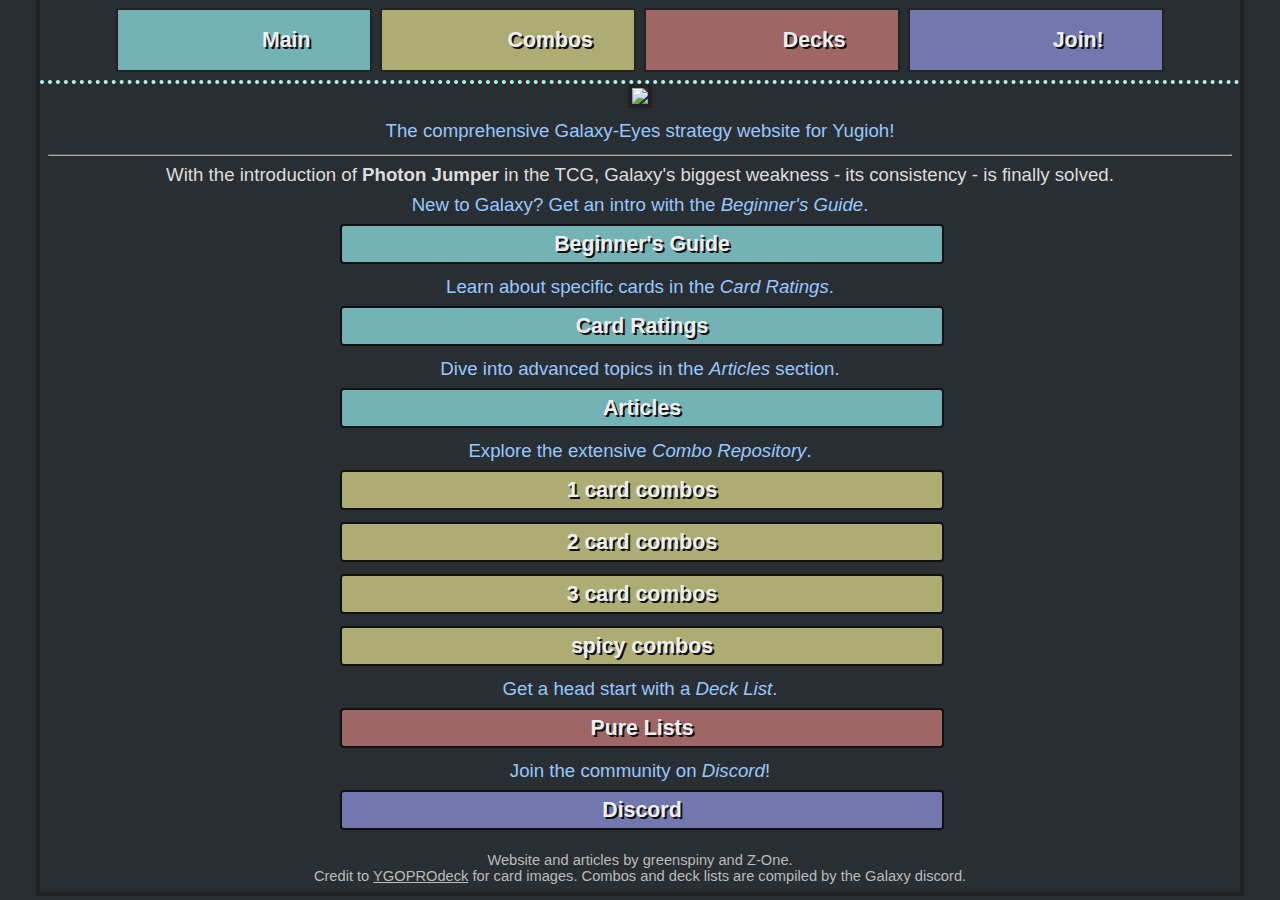
==== galaxy/index.html @ 10b0461a "Articles cleanup and tips" ====
<!DOCTYPE html>
<html>
<head>
	<title>Galaxy-Eyes | Home</title>
	<meta charset="utf-8">
	<meta name="keywords" content="Yugioh, Yu-Gi-Oh, Galaxy, Photon, Galaxy-Eyes, Strategy, Combo">
	<meta name="description" content="The comprehensive Galaxy/Photon strategy hub.">
	<meta name="author" content="Adam Kruchkow">
	<meta name="viewport" content="width=device-width, initial-scale=1.0">
	<meta property="og:type" content="website">
	<meta property="og:url" content="https://www.galaxy-eyes.de">
	<meta property="og:title" content="Galaxy-Eyes | Home">
	<meta property="og:description" content="The comprehensive Galaxy/Photon strategy hub.">
	<meta property="og:image" content="https://www.galaxy-eyes.de/images/thumbnail.jpg">
	<meta property="og:image:src" content="https://www.galaxy-eyes.de/images/thumbnail.jpg">
	<meta property="twitter:image" content="https://www.galaxy-eyes.de/images/thumbnail.jpg">
	<meta property="twitter:image:src" content="https://www.galaxy-eyes.de/images/thumbnail.jpg">
	<meta property="twitter:card" content="summary_large_image">
	<meta property="twitter:description" content="The comprehensive Galaxy/Photon strategy hub.">
	<link rel="stylesheet" type="text/css" href="galaxy-urls.css">
	<link rel="stylesheet" type="text/css" href="nav.css">
	<link rel="stylesheet" type="text/css" href="home.css">
	<script type="text/javascript" src="functions.js"></script>
	<link rel="apple-touch-icon" sizes="180x180" href="/apple-touch-icon.png">
	<link rel="icon" type="image/png" sizes="32x32" href="/favicon-32x32.png">
	<link rel="icon" type="image/png" sizes="16x16" href="/favicon-16x16.png">
	<link rel="manifest" href="/site.webmanifest">
</head>

<body>
	
	<div id="center-column">

		<div id="nav-bar">
			<div id="mini-spacer"></div>
			<div class="nav-dropdown">
				<button class="nav-dropdown-button nav-text gepd-bg" onclick="DropdownButton(this)">Main</button>
				<div class="inner-nav-dropdown">
					<div class="nav-spacer"></div>
					<a class="inner-nav-dropdown-button button-text" href="index.html">Home</a>
					<a class="inner-nav-dropdown-button button-text" href="guide.html">Guide</a>
					<a class="inner-nav-dropdown-button button-text" href="cards.html">Cards</a>
					<a class="inner-nav-dropdown-button button-text" href="articles.html">Articles</a>
				</div>
			</div>
			<div class="nav-dropdown">
				<button class="nav-dropdown-button nav-text soldier-bg" onclick="DropdownButton(this)">Combos</button>
				<div class="inner-nav-dropdown">
					<div class="nav-spacer"></div>
					<a class="inner-nav-dropdown-button button-text" href="combos.html?tab=1">1 card</a>
					<a class="inner-nav-dropdown-button button-text" href="combos.html?tab=2">2 card</a>
					<a class="inner-nav-dropdown-button button-text" href="combos.html?tab=3">3 card</a>
					<a class="inner-nav-dropdown-button button-text" href="combos.html?tab=4">spicy</a>
				</div>
			</div>
			<div class="nav-dropdown">
				<button class="nav-dropdown-button nav-text kite-bg" onclick="DropdownButton(this)">Decks</button>
				<div class="inner-nav-dropdown">
					<div class="nav-spacer"></div>
					<a class="inner-nav-dropdown-button button-text" href="decks.html?tab=1">Pure</a>
					<a class="inner-nav-dropdown-button button-text" href="decks.html?tab=2">Other</a>
				</div>
			</div>
			<div class="nav-dropdown">
				<button class="nav-dropdown-button nav-text wanderer-bg" onclick="DropdownButton(this)">Join!</button>
				<div class="inner-nav-dropdown">
					<div class="nav-spacer"></div>
					<a class="inner-nav-dropdown-button button-text" href="https://discord.gg/dqJYEpu" target="_blank">Discord</a>
				</div>
			</div>
		</div>

		<div id="banner-area">
			<img id="banner" src="images/banner.jpg">
		</div>

		<div id="content-area">
			<h1 class="major-text">The comprehensive Galaxy-Eyes strategy website for Yugioh!</h1>
			<hr>
			<p class="minor-text mobile-space">With the introduction of <b>Photon Jumper</b> in the TCG, Galaxy's biggest weakness - its consistency - is finally solved.</p>
			<!-- <p class="minor-text mobile-space gray">updated <b>6/19/2023</b> - website under construction.</p> -->

			<p class="major-text">New to Galaxy? Get an intro with the <i>Beginner's Guide</i>.</p>
			<div class="major-button-container">
				<a class="major-button gepd-bg nav-text" href="guide.html">Beginner's Guide</a>
			</div>

			<p class="major-text">Learn about specific cards in the <i>Card Ratings</i>.</p>
			<div class="major-button-container">
				<a class="major-button gepd-bg nav-text" href="cards.html">Card Ratings</a>
			</div>

			<p class="major-text">Dive into advanced topics in the <i>Articles</i> section.</p>
			<div class="major-button-container">
				<a class="major-button gepd-bg nav-text" href="articles.html">Articles</a>
			</div>

			<p class="major-text">Explore the extensive <i>Combo Repository</i>.</p>
			<div class="major-button-container">
				<a class="major-button soldier-bg nav-text" href="combos.html?tab=1">1 card combos</a>
			</div>
			<div class="major-button-container">
				<a class="major-button soldier-bg nav-text" href="combos.html?tab=2">2 card combos</a>
			</div>
			<div class="major-button-container">
				<a class="major-button soldier-bg nav-text" href="combos.html?tab=3">3 card combos</a>
			</div>
			<div class="major-button-container">
				<a class="major-button soldier-bg nav-text" href="combos.html?tab=4">spicy combos</a>
			</div>

			<p class="major-text">Get a head start with a <i>Deck List</i>.</p>
			<div class="major-button-container">
				<a class="major-button kite-bg nav-text" href="decks.html?tab=1">Pure Lists</a>
			</div>

			<p class="major-text">Join the community on <i>Discord</i>!</p>
			<div class="major-button-container">
				<a class="major-button wanderer-bg nav-text" href="https://discord.gg/dqJYEpu" target="_blank">Discord</a>
			</div>

			<br>
			<p class="mini-text">Website and articles by greenspiny and Z-One.<span class="mobile-break"><br></span><br>Credit to <a href="https://ygoprodeck.com" target="_blank">YGOPROdeck</a> for card images.<span class="mobile-break"><br></span> Combos and deck lists are compiled by the Galaxy discord.</p>

		</div>

	</div>

</body>
</html>
---- galaxy/galaxy-urls.css ----
/* --- full --- */

.accellight-full 	{ content:url("images/full/34838437.jpg"); }
.advancer-full 		{ content:url("images/full/98881931.jpg"); }
.afterglow-full 	{ content:url("images/full/62968263.jpg"); }
.ahashima-full 		{ content:url("images/full/71095768.jpg"); }
.armor-full 		{ content:url("images/full/39030163.jpg"); }
.astral-full 		{ content:url("images/full/64591429.jpg"); }
.avramax-full 		{ content:url("images/full/21887175.jpg"); }
.bagooska-full		{ content:url("images/full/90590304.jpg"); }
.blade-full 		{ content:url("images/full/2530830.jpg"); }
.blast-full 		{ content:url("images/full/16643334.jpg"); }
.bounzer-full 		{ content:url("images/full/92661479.jpg"); }
.brave-full 		{ content:url("images/full/55168550.jpg"); }
.c62-full 			{ content:url("images/full/48348921.jpg"); }
.cartesia-full 		{ content:url("images/full/95515789.jpg"); }
.cerberus-full 		{ content:url("images/full/28990150.jpg"); }
.change-full 		{ content:url("images/full/42925441.jpg"); }
.cipher-full 		{ content:url("images/full/18963306.jpg"); }
.cipherx-full 		{ content:url("images/full/28346136.jpg"); }
.cleric-full 		{ content:url("images/full/28770951.jpg"); }
.cyclone-full 		{ content:url("images/full/5133471.jpg"); }
.decel-full			{ content:url("images/full/8653757.jpg"); }
.draglubion-full 	{ content:url("images/full/28400508.jpg"); }
.droll-full 		{ content:url("images/full/94145022.jpg"); }
.durendal-full 		{ content:url("images/full/69840739.jpg"); }
.emperor-full 		{ content:url("images/full/73478096.jpg"); }
.eternal-full 		{ content:url("images/full/82162616.jpg"); }
.exp-full 			{ content:url("images/full/60222582.jpg"); }
.felgrand-full		{ content:url("images/full/1639384.jpg"); }
.foolish-full		{ content:url("images/full/81439174.jpg"); }
.galak-full			{ content:url("images/full/46261704.jpg"); }
.galaxion-full 		{ content:url("images/full/40390147.jpg"); }
.gepd-full 			{ content:url("images/full/93717133.jpg"); }
.gpd-full 			{ content:url("images/full/85747929.jpg"); }
.gspiral-full 		{ content:url("images/full/88774734.jpg"); }
.hand-full 			{ content:url("images/full/15520842.jpg"); }
.hope-full 			{ content:url("images/full/4606229.jpg"); }
.hundred-full 		{ content:url("images/full/897409.jpg"); }
.hyper-full 		{ content:url("images/full/83512285.jpg"); }
.infinity-full 		{ content:url("images/full/10443957.jpg"); }
.inscription-full 	{ content:url("images/full/59494222.jpg"); }
.jumper-full 		{ content:url("images/full/97639441.jpg"); }
.knight-full		{ content:url("images/full/35950025.jpg"); }
.kuri-full 			{ content:url("images/full/35112613.jpg"); }
.levianeer-full 	{ content:url("images/full/55878038.jpg"); }
.light-full			{ content:url("images/full/82085619.jpg"); }
.lizard-full		{ content:url("images/full/38973775.jpg"); }
.lord-full 			{ content:url("images/full/8165596.jpg"); }
.lords-full 		{ content:url("images/full/6853254.jpg"); }
.lyna-full 			{ content:url("images/full/9839945.jpg"); }
.magnamhut-full		{ content:url("images/full/33854624.jpg"); }
.math-full			{ content:url("images/full/41386308.jpg"); }
.melody-full 		{ content:url("images/full/48800175.jpg"); }
.nebula-full 		{ content:url("images/full/51786039.jpg"); }
.neo-full 			{ content:url("images/full/39272762.jpg"); }
.nibiru-full 		{ content:url("images/full/27204311.jpg"); }
.orbital-full 		{ content:url("images/full/89132148.jpg"); }
.papill-full 		{ content:url("images/full/28150174.jpg"); }
.pente-full 		{ content:url("images/full/72336818.jpg"); }
.piri-full 			{ content:url("images/full/33907039.jpg"); }
.prime-full 		{ content:url("images/full/31801517.jpg"); }
.reborn-full 		{ content:url("images/full/83764719.jpg"); }
.regulus-full 		{ content:url("images/full/10604644.jpg"); }
.rising-full 		{ content:url("images/full/93777634.jpg"); }
.rota-full 			{ content:url("images/full/32807846.jpg"); }
.ruler-full 		{ content:url("images/full/54693926.jpg"); }
.sanc-full 			{ content:url("images/full/17418744.jpg"); }
.shifter-full 	 	{ content:url("images/full/91800273.jpg"); }
.slasher-full 		{ content:url("images/full/9718968.jpg"); }
.smasher-full		{ content:url("images/full/35772782.jpg"); }
.sol-full 			{ content:url("images/full/3356494.jpg"); }
.soldier-full 		{ content:url("images/full/46659709.jpg"); }
.spheres-full		{ content:url("images/full/24361622.jpg"); }
.spiral-full 		{ content:url("images/full/89789152.jpg"); }
.stream-full 		{ content:url("images/full/72044448.jpg"); }
.summoner-full 		{ content:url("images/full/863795.jpg"); }
.tachyon-full 		{ content:url("images/full/88177324.jpg"); }
.thrasher-full 		{ content:url("images/full/65367484.jpg"); }
.thrust-full 	 	{ content:url("images/full/35269904.jpg"); }
.time-full 			{ content:url("images/full/71625222.jpg"); }
.titanic-full 		{ content:url("images/full/63767246.jpg"); }
.trade-full 		{ content:url("images/full/38120068.jpg"); }
.trance-full 		{ content:url("images/full/63956833.jpg"); }
.trans-full 		{ content:url("images/full/8038143.jpg"); }
.trident-full 		{ content:url("images/full/51589188.jpg"); }
.vanisher-full 		{ content:url("images/full/43147039.jpg"); }
.veil-full 			{ content:url("images/full/9354555.jpg"); }
.veiler-full		{ content:url("images/full/97268402.jpg"); }
.wave-full 			{ content:url("images/full/77098449.jpg"); }
.wizard-full 		{ content:url("images/full/98555327.jpg"); }
.zero-full 			{ content:url("images/full/97617181.jpg"); }
.zeus-full 			{ content:url("images/full/90448279.jpg"); }

/* --- cropped --- */

.accellight-cropped 	{ content:url("images/cropped-small/34838437.jpg"); }
.advancer-cropped 		{ content:url("images/cropped-small/98881931.jpg"); }
.afterglow-cropped 		{ content:url("images/cropped-small/62968263.jpg"); }
.ahashima-cropped 		{ content:url("images/cropped-small/71095768.jpg"); }
.armor-cropped 			{ content:url("images/cropped-small/39030163.jpg"); }
.astral-cropped 		{ content:url("images/cropped-small/64591429.jpg"); }
.avramax-cropped  		{ content:url("images/cropped-small/21887175.jpg"); }
.bagooska-cropped		{ content:url("images/cropped-small/90590304.jpg"); }
.blade-cropped 			{ content:url("images/cropped-small/2530830.jpg"); }
.blast-cropped 			{ content:url("images/cropped-small/16643334.jpg"); }
.bounzer-cropped 		{ content:url("images/cropped-small/92661479.jpg"); }
.brave-cropped 			{ content:url("images/cropped-small/55168550.jpg"); }
.c62-cropped 			{ content:url("images/cropped-small/48348921.jpg"); }
.cartesia-cropped  		{ content:url("images/cropped-small/95515789.jpg"); }
.cerberus-cropped 		{ content:url("images/cropped-small/28990150.jpg"); }
.change-cropped			{ content:url("images/cropped-small/42925441.jpg"); }
.cipher-cropped 		{ content:url("images/cropped-small/18963306.jpg"); }
.cipherx-cropped 		{ content:url("images/cropped-small/28346136.jpg"); }
.cleric-cropped 		{ content:url("images/cropped-small/28770951.jpg"); }
.cyclone-cropped 		{ content:url("images/cropped-small/5133471.jpg"); }
.decel-cropped			{ content:url("images/cropped-small/8653757.jpg"); }
.draglubion-cropped  	{ content:url("images/cropped-small/28400508.jpg"); }
.droll-cropped  		{ content:url("images/cropped-small/94145022.jpg"); }
.durendal-cropped 		{ content:url("images/cropped-small/69840739.jpg"); }
.emperor-cropped 		{ content:url("images/cropped-small/73478096.jpg"); }
.eternal-cropped 		{ content:url("images/cropped-small/82162616.jpg"); }
.exp-cropped 			{ content:url("images/cropped-small/60222582.jpg"); }
.felgrand-cropped		{ content:url("images/cropped-small/1639384.jpg"); }
.foolish-cropped		{ content:url("images/cropped-small/81439174.jpg"); }
.galak-cropped			{ content:url("images/cropped-small/46261704.jpg"); }
.galaxion-cropped 		{ content:url("images/cropped-small/40390147.jpg"); }
.gepd-cropped 			{ content:url("images/cropped-small/93717133.jpg"); }
.gpd-cropped 			{ content:url("images/cropped-small/85747929.jpg"); }
.gspiral-cropped  		{ content:url("images/cropped-small/88774734.jpg"); }
.hand-cropped 			{ content:url("images/cropped-small/15520842.jpg"); }
.hope-cropped 			{ content:url("images/cropped-small/4606229.jpg"); }
.hundred-cropped 		{ content:url("images/cropped-small/897409.jpg"); }
.hyper-cropped 			{ content:url("images/cropped-small/83512285.jpg"); }
.infinity-cropped 		{ content:url("images/cropped-small/10443957.jpg"); }
.inscription-cropped 	{ content:url("images/cropped-small/59494222.jpg"); }
.jumper-cropped 		{ content:url("images/cropped-small/97639441.jpg"); }
.knight-cropped			{ content:url("images/cropped-small/35950025.jpg"); }
.kuri-cropped 			{ content:url("images/cropped-small/35112613.jpg"); }
.levianeer-cropped  	{ content:url("images/cropped-small/55878038.jpg"); }
.light-cropped			{ content:url("images/cropped-small/82085619.jpg"); }
.lizard-cropped			{ content:url("images/cropped-small/38973775.jpg"); }
.lord-cropped 			{ content:url("images/cropped-small/8165596.jpg"); }
.lords-cropped  		{ content:url("images/cropped-small/6853254.jpg"); }
.lyna-cropped 			{ content:url("images/cropped-small/9839945.jpg"); }
.magnamhut-cropped 		{ content:url("images/cropped-small/33854624.jpg"); }
.math-full				{ content:url("images/cropped-small/41386308.jpg"); }
.melody-cropped  		{ content:url("images/cropped-small/48800175.jpg"); }
.nebula-cropped  		{ content:url("images/cropped-small/51786039.jpg"); }
.neo-cropped 			{ content:url("images/cropped-small/39272762.jpg"); }
.nibiru-cropped 		{ content:url("images/cropped-small/27204311.jpg"); }
.orbital-cropped 		{ content:url("images/cropped-small/89132148.jpg"); }
.papill-cropped 		{ content:url("images/cropped-small/28150174.jpg"); }
.pente-cropped 			{ content:url("images/cropped-small/72336818.jpg"); }
.piri-cropped 			{ content:url("images/cropped-small/33907039.jpg"); }
.prime-cropped 			{ content:url("images/cropped-small/31801517.jpg"); }
.reborn-cropped 		{ content:url("images/cropped-small/83764719.jpg"); }
.regulus-cropped 		{ content:url("images/cropped-small/10604644.jpg"); }
.rising-cropped 		{ content:url("images/cropped-small/93777634.jpg"); }
.rota-cropped 			{ content:url("images/cropped-small/32807846.jpg"); }
.ruler-cropped 			{ content:url("images/cropped-small/54693926.jpg"); }
.sanc-cropped 			{ content:url("images/cropped-small/17418744.jpg"); }
.shifter-cropped 		{ content:url("images/cropped-small/91800273.jpg"); }
.slasher-cropped 		{ content:url("images/cropped-small/9718968.jpg"); }
.smasher-cropped		{ content:url("images/cropped-small/35772782.jpg"); }
.sol-cropped 			{ content:url("images/cropped-small/3356494.jpg"); }
.soldier-cropped 		{ content:url("images/cropped-small/46659709.jpg"); }
.spheres-cropped		{ content:url("images/cropped-small/24361622.jpg"); }
.spiral-cropped 		{ content:url("images/cropped-small/89789152.jpg"); }
.stream-cropped 		{ content:url("images/cropped-small/72044448.jpg"); }
.summoner-cropped 		{ content:url("images/cropped-small/863795.jpg"); }
.tachyon-cropped 		{ content:url("images/cropped-small/88177324.jpg"); }
.thrasher-cropped 		{ content:url("images/cropped-small/65367484.jpg"); }
.thrust-cropped 		{ content:url("images/cropped-small/35269904.jpg"); }
.time-cropped 			{ content:url("images/cropped-small/71625222.jpg"); }
.titanic-cropped 		{ content:url("images/cropped-small/63767246.jpg"); }
.trade-cropped 			{ content:url("images/cropped-small/38120068.jpg"); }
.trance-cropped 		{ content:url("images/cropped-small/63956833.jpg"); }
.trans-cropped 			{ content:url("images/cropped-small/8038143.jpg"); }
.trident-cropped 		{ content:url("images/cropped-small/51589188.jpg"); }
.vanisher-cropped 		{ content:url("images/cropped-small/43147039.jpg"); }
.veil-cropped 			{ content:url("images/cropped-small/9354555.jpg"); }
.veiler-cropped			{ content:url("images/cropped-small/97268402.jpg"); }
.wave-cropped 			{ content:url("images/cropped-small/77098449.jpg"); }
.wizard-cropped 		{ content:url("images/cropped-small/98555327.jpg"); }
.zero-cropped 			{ content:url("images/cropped-small/97617181.jpg"); }
.zeus-cropped 			{ content:url("images/cropped-small/90448279.jpg"); }

/* --- sub cards --- */

.afterglow-sub 		{ background:url("images/cropped-small/62968263.jpg"); background-position-x: 80%; }
.emperor-sub 		{ background:url("images/cropped-small/73478096.jpg"); background-position-x: 50%; }
.gepd-sub 			{ background:url("images/cropped-small/93717133.jpg"); background-position-x: 30%; }
.jumper-sub 		{ background:url("images/cropped-small/97639441.jpg"); background-position-x: 50%; }
.veiler-sub			{ background:url("images/cropped-small/97268402.jpg"); background-position-x: 40%; }

/* --- utility --- */

.arrow			{ content:url("images/arrow.png"); }
.blank			{ content:url("images/blank.png"); }
.blank-quarter	{ content:url("images/blank-quarter.png"); }
.blank-half		{ content:url("images/blank-half.png"); }
.hundred-0		{ content:url("images/blank-half.png"); }
.hundred-1		{ content:url("images/hundred-1.png"); }
.hundred-2		{ content:url("images/hundred-2.png"); }
.hundred-0-ex	{ content:url("images/hundred-0-ex.png"); }
.hundred-1-ex	{ content:url("images/hundred-1-ex.png"); }
.hundred-2-ex	{ content:url("images/hundred-2-ex.png"); }

.blank-fullcard	{ content:url("images/blank-fullcard.png"); }
.blank-halfcard	{ content:url("images/blank-halfcard.png"); }
---- galaxy/nav.css ----
body {
	margin: 0px;
	padding: 0px;
	background-color: #292e33;
}

a {
	color: #96C8FF;
}

a:hover {
	color: #bfddff;
}

.mini-text a {
	color: inherit;
}

.mini-text a:hover {
	color: #CCC;
}

hr {
	margin-top: 8px;
	margin-bottom: 8px;
	color: #AAA;
	background-color: #AAA;
	border-color: #AAA;
}

#center-column {
	margin-left: auto;
	margin-right: auto;
	max-width: 1200px;
}

#nav-bar {
	position: sticky;
	top: 0px;
	width: 100%;
	display: flex;
	flex-direction: row;
	justify-content: center;
	background-color: #292e33;
	border-bottom: 4px dotted #adf6f2;
	z-index: 2;
}

#mini-spacer {
	margin: 0px;
	padding: 0px;
	width: 2px;
}

#title-area {
	margin: auto;
	padding-top: 6px;
	padding-bottom: 6px;
	border-bottom: 4px solid #222;
}

#title-area-collapse {
	margin: auto;
	padding-left: 8px;
	padding-right: 8px;
	text-align: center;
	max-width: 1000px;
	display: none;
}

#title-area .major-text {
	padding-top: 4px;
}

.nav-dropdown {
	width: 25%;
	height: 48px;
	padding: 2px 2px 2px 0px;
}

.inner-nav-dropdown {
	position: relative;
	width: 100%;
	top: 0;
	border: none;
	display: none;
}

.nav-dropdown-button {
	height: 100%;
	width: 100%;
	padding-left: 0%;
	padding-right: 0%;
	text-align: center;
	background-blend-mode: overlay;
	background-color: #4c525c;
	border: 2px solid #222;	
}

.nav-spacer {
	height: 0px;
	width: 100%;
}

.inner-nav-dropdown-button {
	display: block;
	height: 36px;
	width: 100%;
	border: 2px solid #222;
	border-top: none;
	background-color: #4c525c;
	box-sizing: border-box;
	line-height: 36px;
}

.inner-nav-dropdown-button:hover {
	background-color: #606580;
}

.inner-nav-dropdown-button:active {
	background-color: #707590;
}

.path-button {
	display: block;
	margin: 0px auto 4px auto;
	padding: 4px 12px 4px 12px !important;
	border: 1px solid black;
	border-radius: 8px;
	background-color: #4c525c;
}

.path-button:hover {
	background-color: #606580;
}

.path-button:active {
	background-color: #707590;
}

.mobile-space {
	margin-bottom: 4px;
}

.mobile-break {
	display: inline;
}

/* === COLORED NAV HOVER STATES === */

.kite-bg {
	background-image: url("images/kite.png");
	background-size: auto 100%;
	background-repeat: no-repeat;
	background-color: #9f6666;
}
.kite-bg:hover {
	background-color: #b57777;
}
.kite-bg:active {
	background-color: #b57777;
}

.gepd-bg {
	background-image: url("images/gepd.png");
	background-size: auto 100%;
	background-repeat: no-repeat;
	background-color: #74b3b5;
}
.gepd-bg:hover {
	background-color: #83c7c9;
}
.gepd-bg:active {
	background-color: #83c7c9;
}

.soldier-bg {
	background-image: url("images/soldier.png");
	background-size: auto 100%;
	background-repeat: no-repeat;
	background-color: #adac72;
}
.soldier-bg:hover {
	background-color: #c7c68b;
}
.soldier-bg:active {
	background-color: #c7c68b;
}

.wanderer-bg {
	background-image: url("images/orbital.png");
	background-size: auto 100%;
	background-repeat: no-repeat;
	background-color: #7277ad;
}
.wanderer-bg:hover {
	background-color: #858ac1;
}
.wanderer-bg:active {
	background-color: #858ac1;
}

/* === GENERIC CARD DISPLAY == */
.showcase {
	display: flex;
	flex-direction: row;
	align-items: stretch;
	justify-content: center;
	margin-top: 12px;
}

.showcase-item, .showcase-item-filler {
	margin: 0px 4px 0px 4px;
	box-sizing: border-box;
}

.showcase-item-filler {
	display: none;
}

.showcase-item img, .showcase-item-filler img {
	width: 100%;
}

/* === TEXT === */

.title-text {
	margin: 0;
	padding: 0;
	margin: auto;
	color: #DDD;
	font-size: 16pt;
	font-family: verdana, sans-serif;
	font-weight: bold;
	font-style: normal;
	text-align: center;
	text-shadow: 2px 2px #111;
}

.nav-text {
	margin: 0;
	padding: 0;
	color: #EEE;
	font-size: 14pt;
	font-family: verdana, sans-serif;
	font-weight: bold;
	font-style: normal;
	text-align: center;
	text-shadow: 2px 2px #111;
	text-decoration: none;
	cursor: pointer;
}

.header-text {
	margin: 0;
	padding: 0;
	color: #DDD;
	font-size: 16pt;
	font-family: calibri, sans-serif;
	font-weight: bold;
	font-style: normal;
	text-align: center;
}

.major-text {
	margin: 0;
	padding: 0;
	color: #96C8FF;
	font-size: 12pt;
	font-family: calibri, sans-serif;
	font-weight: normal;
	font-style: normal;
	text-align: center;
}

.minor-text {
	margin: 0;
	padding: 0;
	color: #DDD;
	font-size: 12pt;
	font-family: calibri, sans-serif;
	font-weight: normal;
	font-style: normal;
	text-align: center;
}

.button-text {
	padding: 0;
	color: #CCC;
	font-size: 12pt;
	font-family: calibri, sans-serif;
	font-weight: normal;
	font-style: normal;
	text-align: center;
	text-decoration: none;
	cursor: pointer;
}

.mono-text {
	margin: 0;
	padding: 0;
	color: #DDD;
	font-size: 12pt;
	font-family: consolas, monospace;
	font-weight: normal;
	font-style: normal;
	text-align: left;
}

.mini-text {
	margin: 0;
	padding: 0;
	color: #BBB;
	font-size: 9pt;
	font-family: calibri, sans-serif;
	font-weight: normal;
	font-style: normal;
	text-align: center;
}

.alert {
	font-weight: bold !important;
	color: #ff5050 !important;
}

.alt {
	color: #8cde97 !important;
}

.no-padding {
	padding: 0 !important;
}

.borderless {
	border: 0px !important;
}

/* === RESPONSIVENESS === */

@media screen and (min-width: 800px) {
	hr {
		margin-top: 12px;
		margin-bottom: 8px;
	}
	.nav-dropdown-button {
		padding-left: 33%;
		background-blend-mode: normal;
	}
	#mini-spacer {
		width: 4px;
	}
	.nav-dropdown {
		padding: 4px 4px 4px 0px;
	}
	.inner-nav-dropdown-button {
		font-size: 14pt;
	}
	.showcase-item, .showcase-item-filler {
		margin: 0px 8px 0px 8px;
	}
	.showcase-item-filler {
		display: block;
	}
	.title-text {
		font-size: 24pt;
	}
	.nav-text {
		font-size: 16pt;
	}
	.header-text {
		font-size: 20pt;
		padding-top: 6px;
	}
	.major-text {
		font-size: 14pt;
	}
	.minor-text {
		font-size: 14pt;
	}
	.button-text {
		font-size: 14pt;
	}
	.mono-text {
		font-size: 14pt;
	}
	.mini-text {
		font-size: 11pt;
	},
	.mobile-space {
		margin-bottom: 0px;
	}
	.mobile-break {
		display: none;
	}
}

@media screen and (min-width: 1200px) {
	#center-column {
		border: 4px solid #222;
		border-top: none;
	}
	#mini-spacer {
		width: 8px;
	}
	.nav-dropdown {
		width: 256px;
		height: 64px;
		padding: 8px 8px 8px 0px;
	}
	.path-button {
		margin: 0px auto 6px auto;
	}
}

@media screen and (max-width: 400px) {
	.nav-text {
		font-size: 12pt;
	}
}

@media (orientation: landscape) {
	body {
		overflow-y: scroll;
	}
}
---- galaxy/home.css ----
#banner-area {
	display: flex;
	justify-content: center;
}

#banner {
	display: block;
	max-width: 100%;
	margin: auto 8px auto 8px;
	border: 4px solid #222;
}

#content-area {
	padding: 0px 8px 4px 8px;
}

#content-area .major-text {
	margin-top: 8px;
}

.major-button-container {
	height: 28px;
	width: 100%;
	margin: auto;
	max-width: 75%;
	padding: 8px 0px 8px 0px;
	line-height: 28px;
}

.major-button {
	display: block;
	width: 100%;
	height: 100%;
	border: 2px solid #111;
	border-radius: 4px;
	text-align: center;
}

#content-area .nav-text:hover {
	color: #EEE !important;
}

#content-area a {
	background-blend-mode: overlay;
}

.gray {
	color: #aaa !important;
}

@media screen and (min-width: 800px) {
	#content-area {
		padding: 4px 8px 8px 8px;
	}
	.major-button-container {
		height: 36px;
		max-width: 600px;
		line-height: 36px;
	}
	.home-text {
		font-size: 14pt;
	}
}
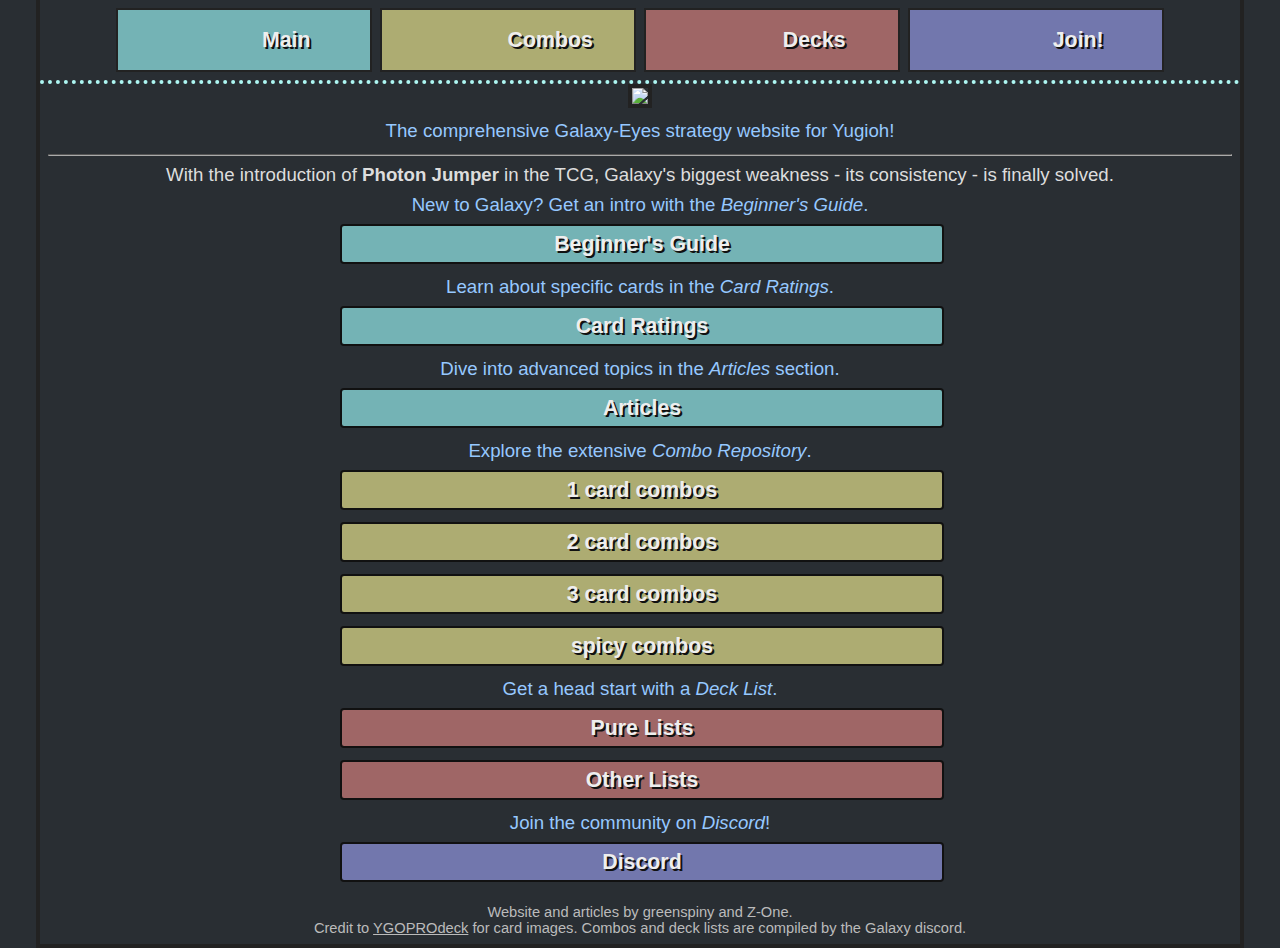
==== commit 8fe5fbb5: "Minor edits and brave combos" ====
--- a/galaxy/index.html
+++ b/galaxy/index.html
@@ -113,6 +113,9 @@
 			<div class="major-button-container">
 				<a class="major-button kite-bg nav-text" href="decks.html?tab=1">Pure Lists</a>
 			</div>
+			<div class="major-button-container">
+				<a class="major-button kite-bg nav-text" href="decks.html?tab=2">Other Lists</a>
+			</div>
 
 			<p class="major-text">Join the community on <i>Discord</i>!</p>
 			<div class="major-button-container">
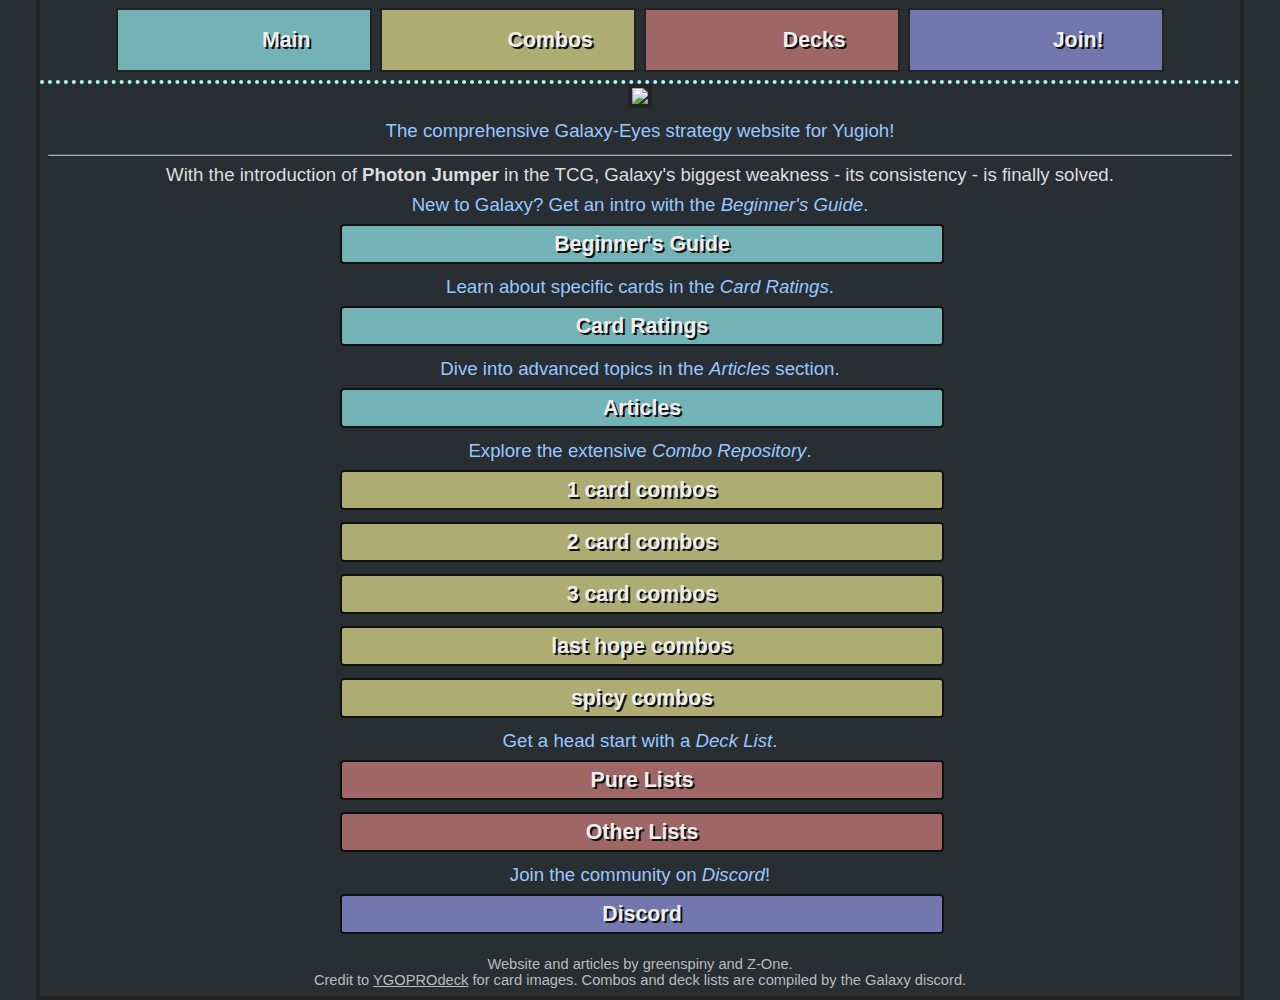
==== commit c5ac0ff7: "New combo section" ====
--- a/galaxy/index.html
+++ b/galaxy/index.html
@@ -41,6 +41,7 @@
 					<a class="inner-nav-dropdown-button button-text" href="guide.html">Guide</a>
 					<a class="inner-nav-dropdown-button button-text" href="cards.html">Cards</a>
 					<a class="inner-nav-dropdown-button button-text" href="articles.html">Articles</a>
+					<a class="inner-nav-dropdown-button button-text" href="matchups.html">Matchups</a>
 				</div>
 			</div>
 			<div class="nav-dropdown">
@@ -50,7 +51,8 @@
 					<a class="inner-nav-dropdown-button button-text" href="combos.html?tab=1">1 card</a>
 					<a class="inner-nav-dropdown-button button-text" href="combos.html?tab=2">2 card</a>
 					<a class="inner-nav-dropdown-button button-text" href="combos.html?tab=3">3 card</a>
-					<a class="inner-nav-dropdown-button button-text" href="combos.html?tab=4">spicy</a>
+					<a class="inner-nav-dropdown-button button-text" href="combos.html?tab=4">last hope</a>
+					<a class="inner-nav-dropdown-button button-text" href="combos.html?tab=5">spicy</a>
 				</div>
 			</div>
 			<div class="nav-dropdown">
@@ -106,7 +108,10 @@
 				<a class="major-button soldier-bg nav-text" href="combos.html?tab=3">3 card combos</a>
 			</div>
 			<div class="major-button-container">
-				<a class="major-button soldier-bg nav-text" href="combos.html?tab=4">spicy combos</a>
+				<a class="major-button soldier-bg nav-text" href="combos.html?tab=4">last hope combos</a>
+			</div>
+			<div class="major-button-container">
+				<a class="major-button soldier-bg nav-text" href="combos.html?tab=5">spicy combos</a>
 			</div>
 
 			<p class="major-text">Get a head start with a <i>Deck List</i>.</p>
--- a/galaxy/galaxy-urls.css
+++ b/galaxy/galaxy-urls.css
@@ -1,11 +1,13 @@
 /* --- full --- */
 
+.accellight-full 	{ content:url("images/full/34838437.jpg"); }
 .accellight-full 	{ content:url("images/full/34838437.jpg"); }
 .advancer-full 		{ content:url("images/full/98881931.jpg"); }
 .afterglow-full 	{ content:url("images/full/62968263.jpg"); }
 .ahashima-full 		{ content:url("images/full/71095768.jpg"); }
 .armor-full 		{ content:url("images/full/39030163.jpg"); }
 .astral-full 		{ content:url("images/full/64591429.jpg"); }
+.aussa-full 		{ content:url("images/full/62803464.jpg"); }
 .avramax-full 		{ content:url("images/full/21887175.jpg"); }
 .bagooska-full		{ content:url("images/full/90590304.jpg"); }
 .blade-full 		{ content:url("images/full/2530830.jpg"); }
@@ -19,6 +21,7 @@
 .cipher-full 		{ content:url("images/full/18963306.jpg"); }
 .cipherx-full 		{ content:url("images/full/28346136.jpg"); }
 .cleric-full 		{ content:url("images/full/28770951.jpg"); }
+.cowboy-full 		{ content:url("images/full/12014404.jpg"); }
 .cyclone-full 		{ content:url("images/full/5133471.jpg"); }
 .decel-full			{ content:url("images/full/8653757.jpg"); }
 .draglubion-full 	{ content:url("images/full/28400508.jpg"); }
@@ -26,6 +29,7 @@
 .durendal-full 		{ content:url("images/full/69840739.jpg"); }
 .emperor-full 		{ content:url("images/full/73478096.jpg"); }
 .eternal-full 		{ content:url("images/full/82162616.jpg"); }
+.exciton-full 		{ content:url("images/full/46772449.jpg"); }
 .exp-full 			{ content:url("images/full/60222582.jpg"); }
 .felgrand-full		{ content:url("images/full/1639384.jpg"); }
 .foolish-full		{ content:url("images/full/81439174.jpg"); }
@@ -35,6 +39,7 @@
 .gpd-full 			{ content:url("images/full/85747929.jpg"); }
 .gspiral-full 		{ content:url("images/full/88774734.jpg"); }
 .hand-full 			{ content:url("images/full/15520842.jpg"); }
+.hiita-full 		{ content:url("images/full/76615300.jpg"); }
 .hope-full 			{ content:url("images/full/4606229.jpg"); }
 .hundred-full 		{ content:url("images/full/897409.jpg"); }
 .hyper-full 		{ content:url("images/full/83512285.jpg"); }
@@ -89,6 +94,7 @@
 .veiler-full		{ content:url("images/full/97268402.jpg"); }
 .wave-full 			{ content:url("images/full/77098449.jpg"); }
 .wizard-full 		{ content:url("images/full/98555327.jpg"); }
+.wynn-full 			{ content:url("images/full/86395581.jpg"); }
 .zero-full 			{ content:url("images/full/97617181.jpg"); }
 .zeus-full 			{ content:url("images/full/90448279.jpg"); }
 
@@ -100,6 +106,7 @@
 .ahashima-cropped 		{ content:url("images/cropped-small/71095768.jpg"); }
 .armor-cropped 			{ content:url("images/cropped-small/39030163.jpg"); }
 .astral-cropped 		{ content:url("images/cropped-small/64591429.jpg"); }
+.aussa-cropped 			{ content:url("images/cropped-small/62803464.jpg"); }
 .avramax-cropped  		{ content:url("images/cropped-small/21887175.jpg"); }
 .bagooska-cropped		{ content:url("images/cropped-small/90590304.jpg"); }
 .blade-cropped 			{ content:url("images/cropped-small/2530830.jpg"); }
@@ -113,6 +120,7 @@
 .cipher-cropped 		{ content:url("images/cropped-small/18963306.jpg"); }
 .cipherx-cropped 		{ content:url("images/cropped-small/28346136.jpg"); }
 .cleric-cropped 		{ content:url("images/cropped-small/28770951.jpg"); }
+.cowboy-cropped 		{ content:url("images/cropped-small/12014404.jpg"); }
 .cyclone-cropped 		{ content:url("images/cropped-small/5133471.jpg"); }
 .decel-cropped			{ content:url("images/cropped-small/8653757.jpg"); }
 .draglubion-cropped  	{ content:url("images/cropped-small/28400508.jpg"); }
@@ -120,6 +128,7 @@
 .durendal-cropped 		{ content:url("images/cropped-small/69840739.jpg"); }
 .emperor-cropped 		{ content:url("images/cropped-small/73478096.jpg"); }
 .eternal-cropped 		{ content:url("images/cropped-small/82162616.jpg"); }
+.exciton-cropped 		{ content:url("images/cropped-small/46772449.jpg"); }
 .exp-cropped 			{ content:url("images/cropped-small/60222582.jpg"); }
 .felgrand-cropped		{ content:url("images/cropped-small/1639384.jpg"); }
 .foolish-cropped		{ content:url("images/cropped-small/81439174.jpg"); }
@@ -129,6 +138,7 @@
 .gpd-cropped 			{ content:url("images/cropped-small/85747929.jpg"); }
 .gspiral-cropped  		{ content:url("images/cropped-small/88774734.jpg"); }
 .hand-cropped 			{ content:url("images/cropped-small/15520842.jpg"); }
+.hiita-cropped 			{ content:url("images/cropped-small/76615300.jpg"); }
 .hope-cropped 			{ content:url("images/cropped-small/4606229.jpg"); }
 .hundred-cropped 		{ content:url("images/cropped-small/897409.jpg"); }
 .hyper-cropped 			{ content:url("images/cropped-small/83512285.jpg"); }
@@ -183,8 +193,13 @@
 .veiler-cropped			{ content:url("images/cropped-small/97268402.jpg"); }
 .wave-cropped 			{ content:url("images/cropped-small/77098449.jpg"); }
 .wizard-cropped 		{ content:url("images/cropped-small/98555327.jpg"); }
+.wynn-cropped 			{ content:url("images/cropped-small/86395581.jpg"); }
 .zero-cropped 			{ content:url("images/cropped-small/97617181.jpg"); }
 .zeus-cropped 			{ content:url("images/cropped-small/90448279.jpg"); }
+
+/* --- cropped, for matchups section only (no full version) --- */
+
+.arise-cropped 			{ content:url("images/cropped-small/48626373.jpg"); }
 
 /* --- sub cards --- */
 
@@ -198,14 +213,14 @@
 
 .arrow			{ content:url("images/arrow.png"); }
 .blank			{ content:url("images/blank.png"); }
+.blank-half		{ content:url("images/blank-half.png"); }
 .blank-quarter	{ content:url("images/blank-quarter.png"); }
-.blank-half		{ content:url("images/blank-half.png"); }
+.blank-fullcard	{ content:url("images/blank-fullcard.png"); }
+.blank-halfcard	{ content:url("images/blank-halfcard.png"); }
+
 .hundred-0		{ content:url("images/blank-half.png"); }
 .hundred-1		{ content:url("images/hundred-1.png"); }
 .hundred-2		{ content:url("images/hundred-2.png"); }
 .hundred-0-ex	{ content:url("images/hundred-0-ex.png"); }
 .hundred-1-ex	{ content:url("images/hundred-1-ex.png"); }
-.hundred-2-ex	{ content:url("images/hundred-2-ex.png"); }
-
-.blank-fullcard	{ content:url("images/blank-fullcard.png"); }
-.blank-halfcard	{ content:url("images/blank-halfcard.png"); }+.hundred-2-ex	{ content:url("images/hundred-2-ex.png"); }--- a/galaxy/nav.css
+++ b/galaxy/nav.css
@@ -206,7 +206,8 @@
 	flex-direction: row;
 	align-items: stretch;
 	justify-content: center;
-	margin-top: 12px;
+	margin-top: 6px;
+	margin-bottom: 4px;
 }
 
 .showcase-item, .showcase-item-filler {
@@ -355,6 +356,10 @@
 	.inner-nav-dropdown-button {
 		font-size: 14pt;
 	}
+	.showcase {
+		margin-top: 10px;
+		margin-bottom: 6px;
+	}
 	.showcase-item, .showcase-item-filler {
 		margin: 0px 8px 0px 8px;
 	}
@@ -369,7 +374,6 @@
 	}
 	.header-text {
 		font-size: 20pt;
-		padding-top: 6px;
 	}
 	.major-text {
 		font-size: 14pt;
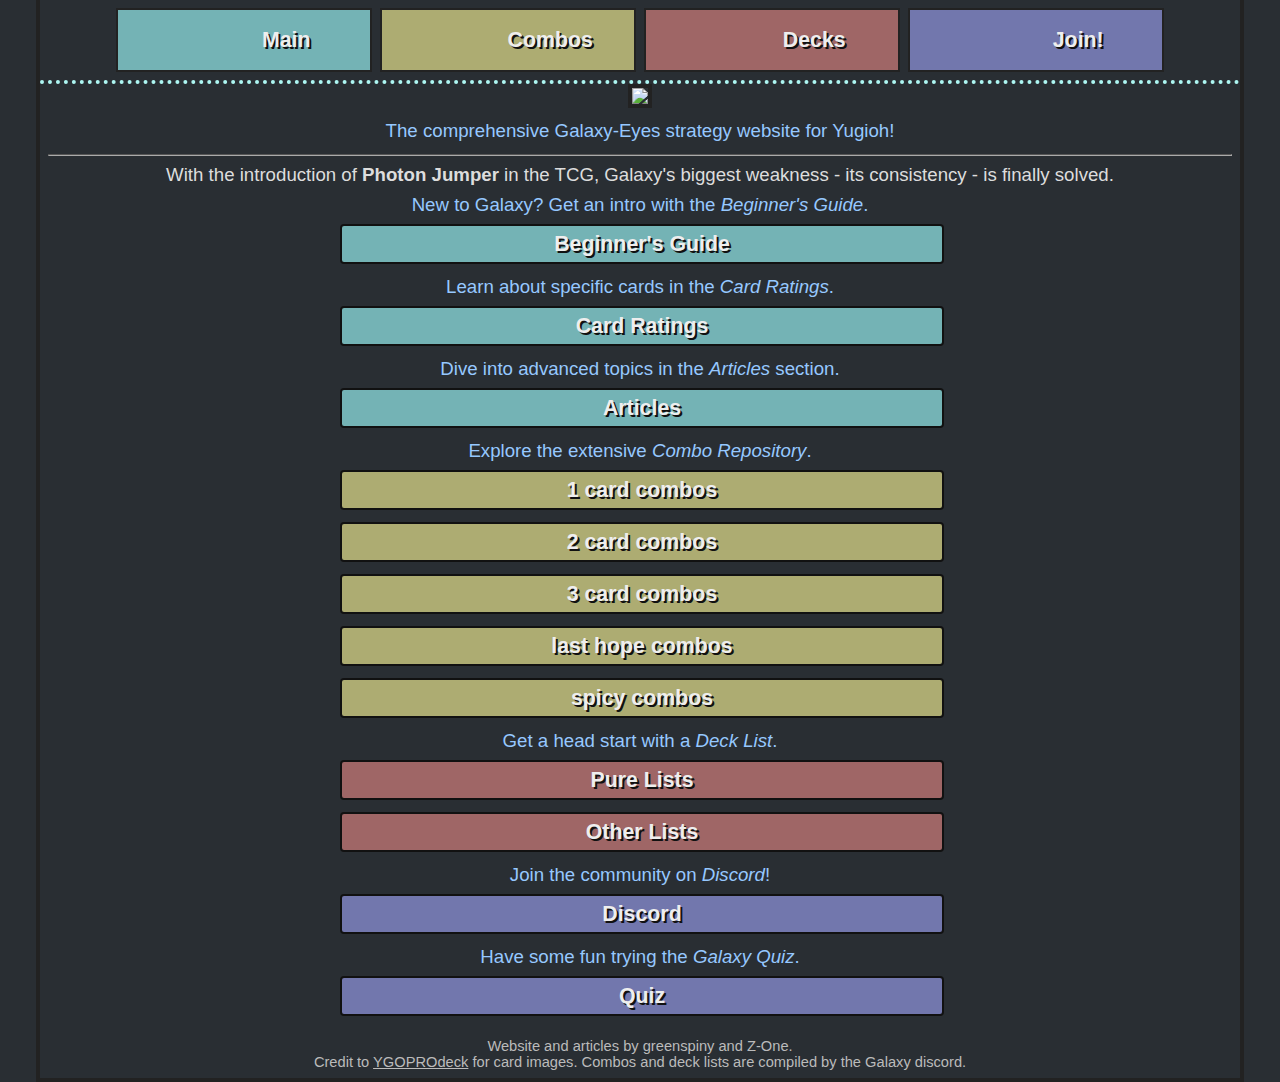
==== commit 87c30630: "mobile scaling and title screen." ====
--- a/galaxy/index.html
+++ b/galaxy/index.html
@@ -68,6 +68,7 @@
 				<div class="inner-nav-dropdown">
 					<div class="nav-spacer"></div>
 					<a class="inner-nav-dropdown-button button-text" href="https://discord.gg/dqJYEpu" target="_blank">Discord</a>
+					<a class="inner-nav-dropdown-button button-text" href="quiz.html">Quiz</a>
 				</div>
 			</div>
 		</div>
@@ -127,6 +128,11 @@
 				<a class="major-button wanderer-bg nav-text" href="https://discord.gg/dqJYEpu" target="_blank">Discord</a>
 			</div>
 
+			<p class="major-text">Have some fun trying the <i>Galaxy Quiz</i>.</p>
+			<div class="major-button-container">
+				<a class="major-button wanderer-bg nav-text" href="quiz.html">Quiz</a>
+			</div>
+
 			<br>
 			<p class="mini-text">Website and articles by greenspiny and Z-One.<span class="mobile-break"><br></span><br>Credit to <a href="https://ygoprodeck.com" target="_blank">YGOPROdeck</a> for card images.<span class="mobile-break"><br></span> Combos and deck lists are compiled by the Galaxy discord.</p>
 
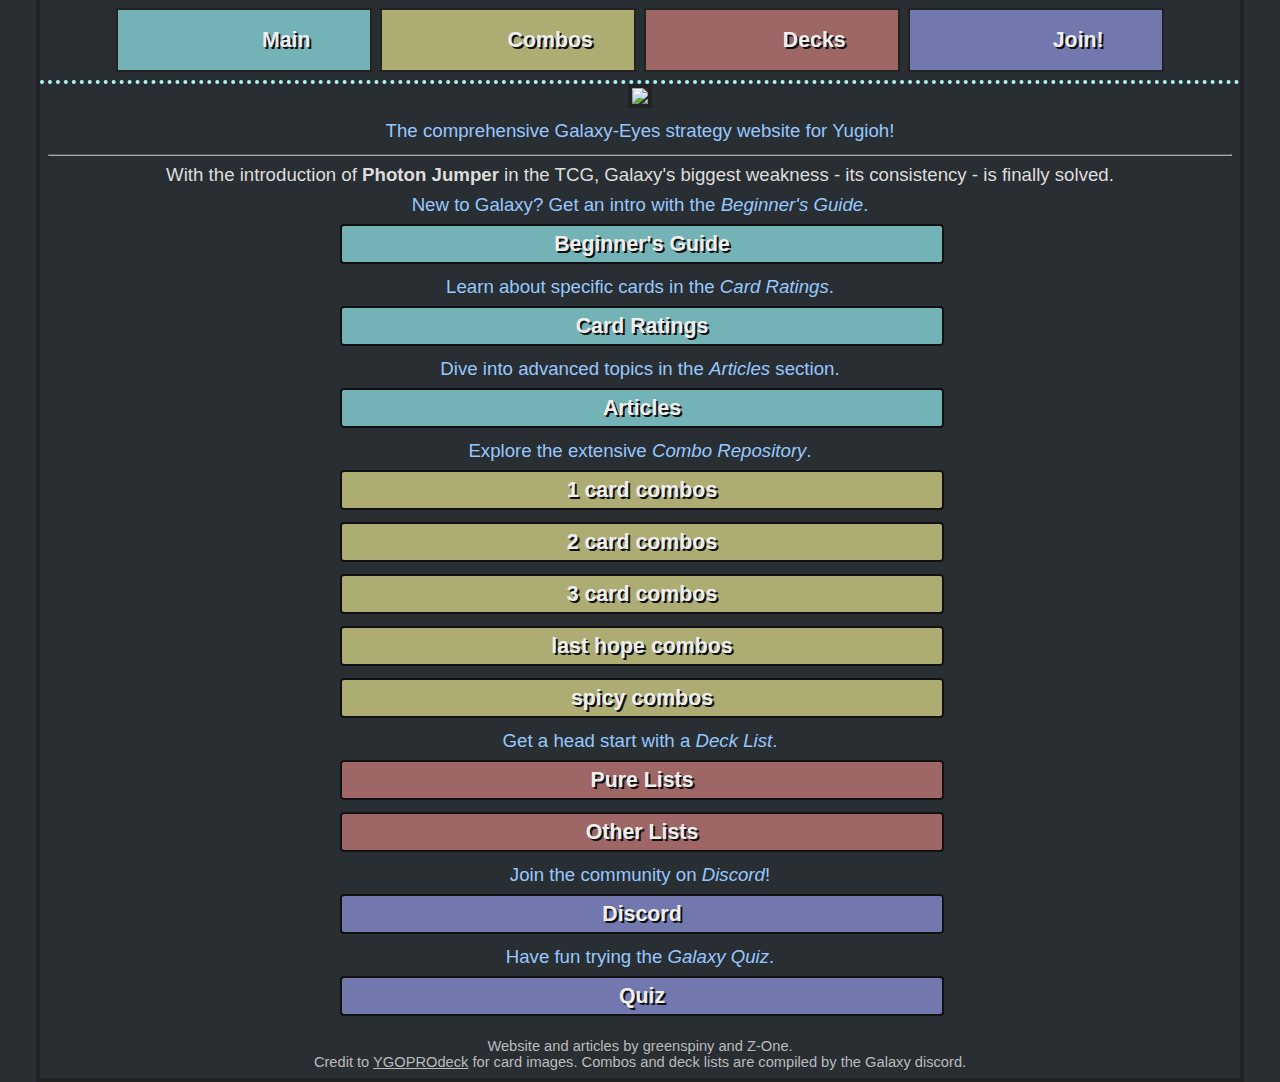
==== commit 4fd90f54: "minor tweaks" ====
--- a/galaxy/index.html
+++ b/galaxy/index.html
@@ -128,7 +128,7 @@
 				<a class="major-button wanderer-bg nav-text" href="https://discord.gg/dqJYEpu" target="_blank">Discord</a>
 			</div>
 
-			<p class="major-text">Have some fun trying the <i>Galaxy Quiz</i>.</p>
+			<p class="major-text">Have fun trying the <i>Galaxy Quiz</i>.</p>
 			<div class="major-button-container">
 				<a class="major-button wanderer-bg nav-text" href="quiz.html">Quiz</a>
 			</div>
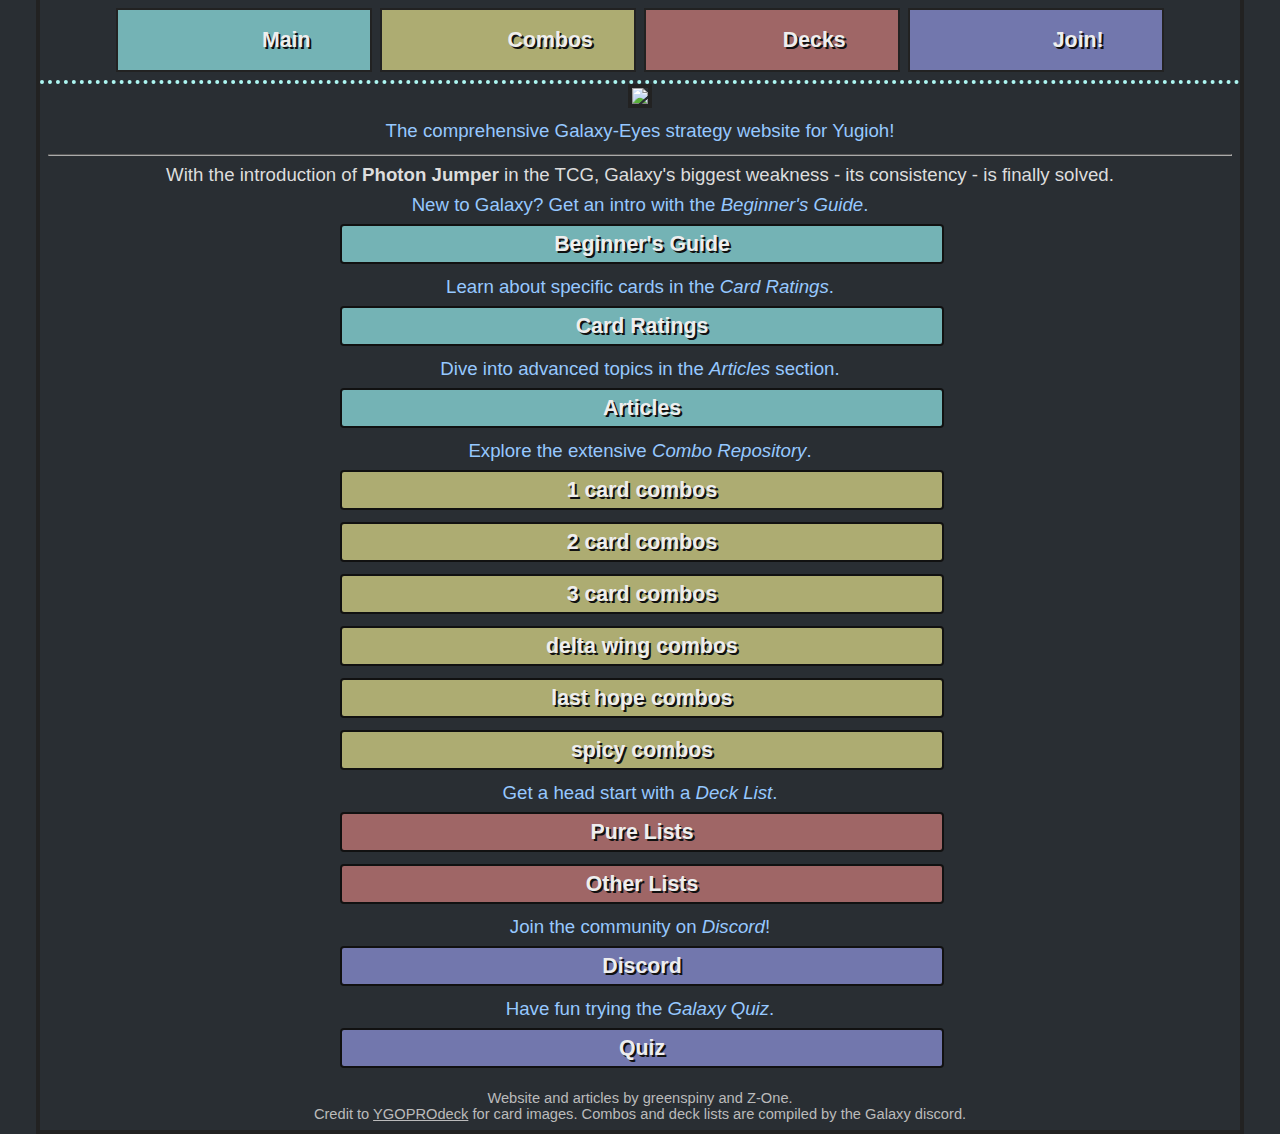
==== commit 8e824995: "delta wing combos part 1" ====
--- a/galaxy/index.html
+++ b/galaxy/index.html
@@ -51,8 +51,9 @@
 					<a class="inner-nav-dropdown-button button-text" href="combos.html?tab=1">1 card</a>
 					<a class="inner-nav-dropdown-button button-text" href="combos.html?tab=2">2 card</a>
 					<a class="inner-nav-dropdown-button button-text" href="combos.html?tab=3">3 card</a>
-					<a class="inner-nav-dropdown-button button-text" href="combos.html?tab=4">last hope</a>
-					<a class="inner-nav-dropdown-button button-text" href="combos.html?tab=5">spicy</a>
+					<a class="inner-nav-dropdown-button button-text" href="combos.html?tab=4">delta wing</a>
+					<a class="inner-nav-dropdown-button button-text" href="combos.html?tab=5">last hope</a>
+					<a class="inner-nav-dropdown-button button-text" href="combos.html?tab=6">spicy</a>
 				</div>
 			</div>
 			<div class="nav-dropdown">
@@ -109,10 +110,13 @@
 				<a class="major-button soldier-bg nav-text" href="combos.html?tab=3">3 card combos</a>
 			</div>
 			<div class="major-button-container">
-				<a class="major-button soldier-bg nav-text" href="combos.html?tab=4">last hope combos</a>
+				<a class="major-button soldier-bg nav-text" href="combos.html?tab=4">delta wing combos</a>
 			</div>
 			<div class="major-button-container">
-				<a class="major-button soldier-bg nav-text" href="combos.html?tab=5">spicy combos</a>
+				<a class="major-button soldier-bg nav-text" href="combos.html?tab=5">last hope combos</a>
+			</div>
+			<div class="major-button-container">
+				<a class="major-button soldier-bg nav-text" href="combos.html?tab=6">spicy combos</a>
 			</div>
 
 			<p class="major-text">Get a head start with a <i>Deck List</i>.</p>
--- a/galaxy/galaxy-urls.css
+++ b/galaxy/galaxy-urls.css
@@ -24,6 +24,7 @@
 .cowboy-full 		{ content:url("images/full/12014404.jpg"); }
 .cyclone-full 		{ content:url("images/full/5133471.jpg"); }
 .decel-full			{ content:url("images/full/8653757.jpg"); }
+.delta-full			{ content:url("images/full/47051709.jpg"); }
 .draglubion-full 	{ content:url("images/full/28400508.jpg"); }
 .droll-full 		{ content:url("images/full/94145022.jpg"); }
 .durendal-full 		{ content:url("images/full/69840739.jpg"); }
@@ -123,6 +124,7 @@
 .cowboy-cropped 		{ content:url("images/cropped-small/12014404.jpg"); }
 .cyclone-cropped 		{ content:url("images/cropped-small/5133471.jpg"); }
 .decel-cropped			{ content:url("images/cropped-small/8653757.jpg"); }
+.delta-cropped			{ content:url("images/cropped-small/47051709.jpg"); }
 .draglubion-cropped  	{ content:url("images/cropped-small/28400508.jpg"); }
 .droll-cropped  		{ content:url("images/cropped-small/94145022.jpg"); }
 .durendal-cropped 		{ content:url("images/cropped-small/69840739.jpg"); }
@@ -208,6 +210,7 @@
 .gepd-sub 			{ background:url("images/cropped-small/93717133.jpg"); background-position-x: 30%; }
 .jumper-sub 		{ background:url("images/cropped-small/97639441.jpg"); background-position-x: 50%; }
 .veiler-sub			{ background:url("images/cropped-small/97268402.jpg"); background-position-x: 40%; }
+.summoner-sub		{ background:url("images/cropped-small/863795.jpg"); background-position-x: 40%; }
 
 /* --- utility --- */
 
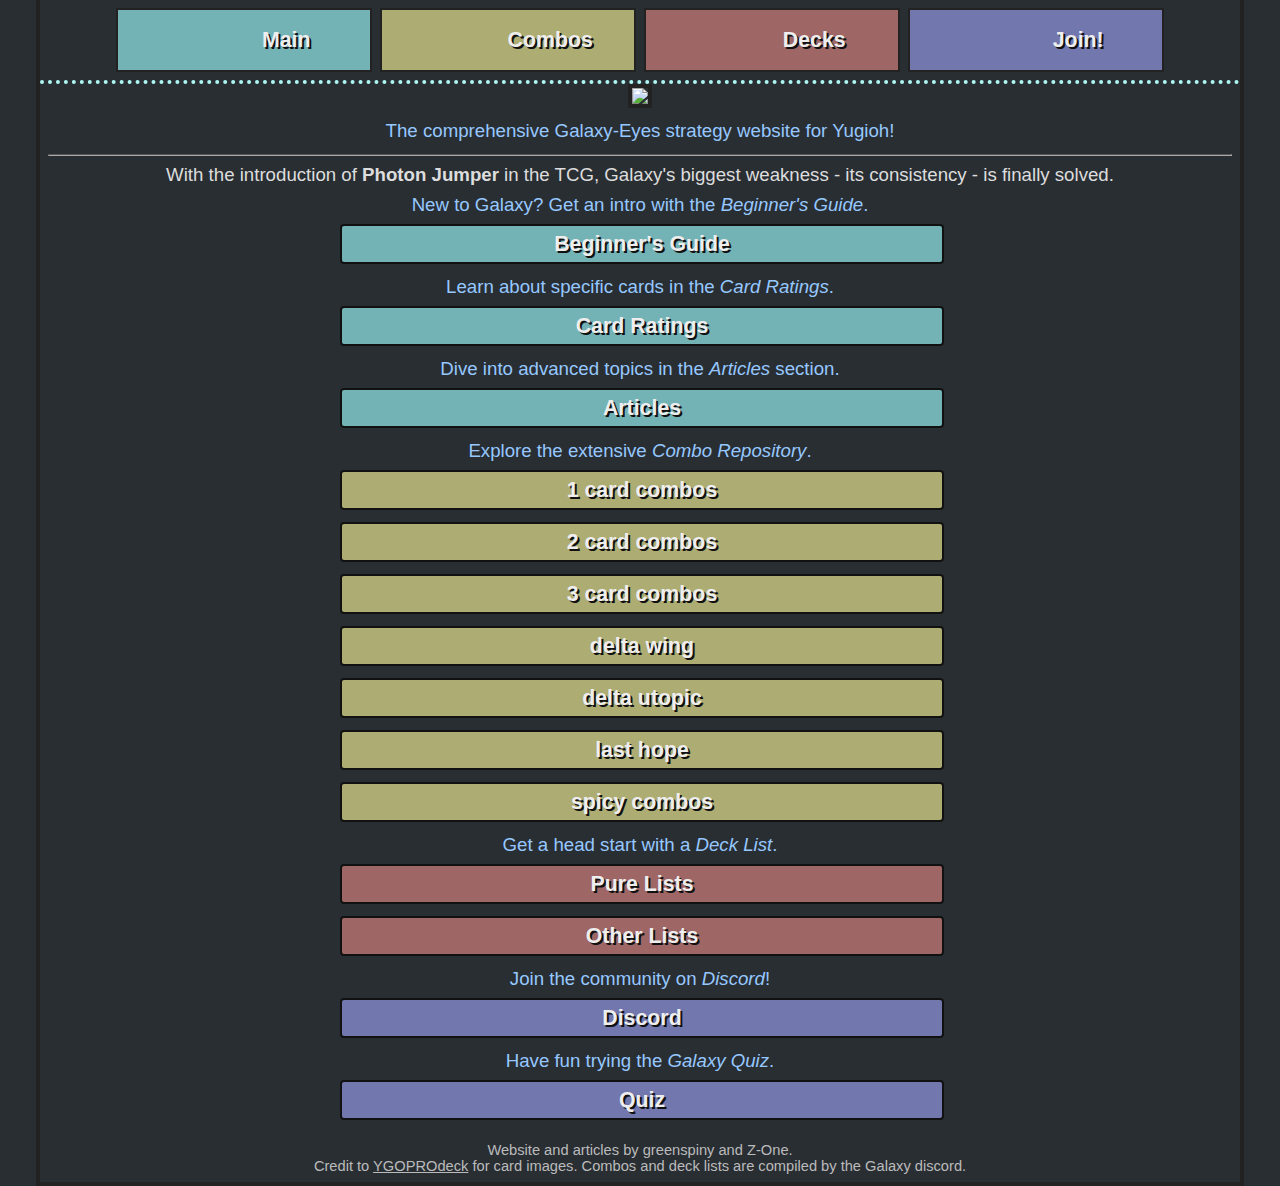
==== commit afb4d26b: "UDF combos added" ====
--- a/galaxy/index.html
+++ b/galaxy/index.html
@@ -52,8 +52,9 @@
 					<a class="inner-nav-dropdown-button button-text" href="combos.html?tab=2">2 card</a>
 					<a class="inner-nav-dropdown-button button-text" href="combos.html?tab=3">3 card</a>
 					<a class="inner-nav-dropdown-button button-text" href="combos.html?tab=4">delta wing</a>
-					<a class="inner-nav-dropdown-button button-text" href="combos.html?tab=5">last hope</a>
-					<a class="inner-nav-dropdown-button button-text" href="combos.html?tab=6">spicy</a>
+					<a class="inner-nav-dropdown-button button-text" href="combos.html?tab=5">delta UDF</a>
+					<a class="inner-nav-dropdown-button button-text" href="combos.html?tab=6">last hope</a>
+					<a class="inner-nav-dropdown-button button-text" href="combos.html?tab=7">spicy</a>
 				</div>
 			</div>
 			<div class="nav-dropdown">
@@ -110,13 +111,16 @@
 				<a class="major-button soldier-bg nav-text" href="combos.html?tab=3">3 card combos</a>
 			</div>
 			<div class="major-button-container">
-				<a class="major-button soldier-bg nav-text" href="combos.html?tab=4">delta wing combos</a>
+				<a class="major-button soldier-bg nav-text" href="combos.html?tab=4">delta wing</a>
 			</div>
 			<div class="major-button-container">
-				<a class="major-button soldier-bg nav-text" href="combos.html?tab=5">last hope combos</a>
+				<a class="major-button soldier-bg nav-text" href="combos.html?tab=5">delta utopic</a>
 			</div>
 			<div class="major-button-container">
-				<a class="major-button soldier-bg nav-text" href="combos.html?tab=6">spicy combos</a>
+				<a class="major-button soldier-bg nav-text" href="combos.html?tab=6">last hope</a>
+			</div>
+			<div class="major-button-container">
+				<a class="major-button soldier-bg nav-text" href="combos.html?tab=7">spicy combos</a>
 			</div>
 
 			<p class="major-text">Get a head start with a <i>Deck List</i>.</p>
--- a/galaxy/galaxy-urls.css
+++ b/galaxy/galaxy-urls.css
@@ -90,6 +90,7 @@
 .trance-full 		{ content:url("images/full/63956833.jpg"); }
 .trans-full 		{ content:url("images/full/8038143.jpg"); }
 .trident-full 		{ content:url("images/full/51589188.jpg"); }
+.udf-full 			{ content:url("images/full/26973555.jpg"); }
 .vanisher-full 		{ content:url("images/full/43147039.jpg"); }
 .veil-full 			{ content:url("images/full/9354555.jpg"); }
 .veiler-full		{ content:url("images/full/97268402.jpg"); }
@@ -190,6 +191,7 @@
 .trance-cropped 		{ content:url("images/cropped-small/63956833.jpg"); }
 .trans-cropped 			{ content:url("images/cropped-small/8038143.jpg"); }
 .trident-cropped 		{ content:url("images/cropped-small/51589188.jpg"); }
+.udf-cropped 			{ content:url("images/cropped-small/26973555.jpg"); }
 .vanisher-cropped 		{ content:url("images/cropped-small/43147039.jpg"); }
 .veil-cropped 			{ content:url("images/cropped-small/9354555.jpg"); }
 .veiler-cropped			{ content:url("images/cropped-small/97268402.jpg"); }
